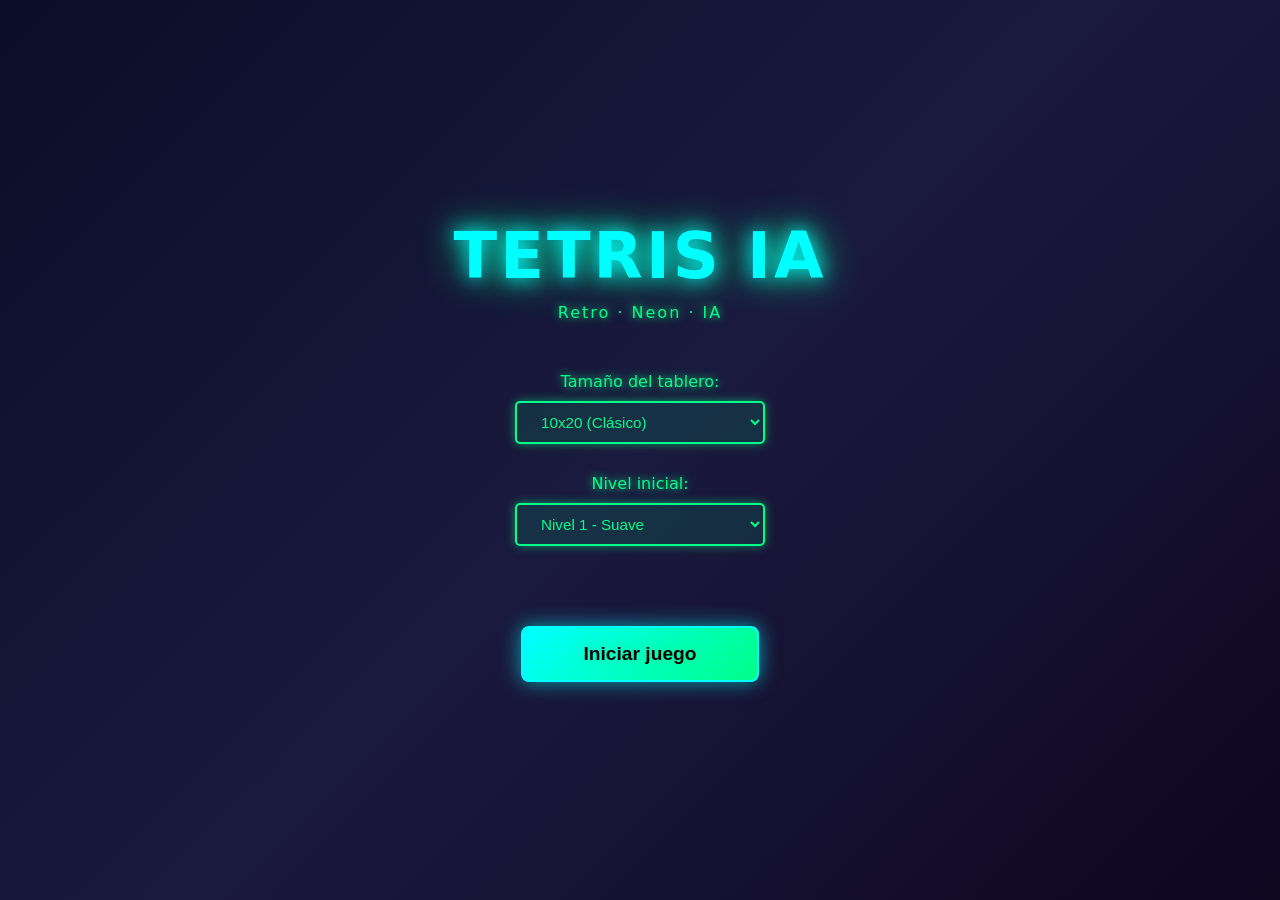
==== index.html @ 9771c183 "Commit incial" ====
<!DOCTYPE html>
<html lang="es">
<head>
    <meta charset="UTF-8">
    <meta name="viewport" content="width=device-width, initial-scale=1.0">
    <title>TETRIS IA - Retro Neon Game</title>
    <link rel="stylesheet" href="style.css">
</head>
<body>
    <!-- Pantalla de inicio -->
    <div id="startScreen" class="start-screen">
        <div class="start-container">
            <h1 class="title">TETRIS IA</h1>
            <p class="subtitle">Retro · Neon · IA</p>
            
            <div class="config-section">
                <label for="boardSize">Tamaño del tablero:</label>
                <select id="boardSize">
                    <option value="10x20">10x20 (Clásico)</option>
                    <option value="15x20">15x20 (Ancho)</option>
                    <option value="8x16">8x16 (Mini)</option>
                </select>
            </div>
            
            <div class="config-section">
                <label for="gameLevel">Nivel inicial:</label>
                <select id="gameLevel">
                    <option value="1">Nivel 1 - Suave</option>
                    <option value="2">Nivel 2 - Medio</option>
                    <option value="3">Nivel 3 - Rápido</option>
                    <option value="4">Nivel 4 - Locura</option>
                </select>
            </div>
            
            <button id="startButton" class="start-button">Iniciar juego</button>
        </div>
    </div>

    <!-- Contenedor del juego -->
    <div id="gameContainer" class="game-container hidden">
        <div class="game-wrapper">
            <!-- Panel principal -->
            <div class="main-panel">
                <canvas id="gameCanvas" width="300" height="600"></canvas>
                <div class="hud">
                    <div class="hud-item">
                        <span class="hud-label">Puntuación</span>
                        <span id="score" class="hud-value">0</span>
                    </div>
                    <div class="hud-item">
                        <span class="hud-label">Líneas</span>
                        <span id="lines" class="hud-value">0</span>
                    </div>
                    <div class="hud-item">
                        <span class="hud-label">Nivel</span>
                        <span id="level" class="hud-value">1</span>
                    </div>
                </div>
            </div>

            <!-- Panel lateral con pieza siguiente -->
            <div class="side-panel">
                <h3 class="next-title">Siguiente</h3>
                <canvas id="nextPieceCanvas" width="120" height="120"></canvas>
            </div>
        </div>
    </div>

    <!-- Game Over Modal -->
    <div id="gameOverModal" class="modal hidden">
        <div class="modal-content">
            <h2>GAME OVER</h2>
            <p>Puntuación final: <span id="finalScore">0</span></p>
            <p>Líneas completadas: <span id="finalLines">0</span></p>
            <button id="restartButton" class="modal-button">Reiniciar</button>
            <button id="menuButton" class="modal-button secondary">Volver al menú</button>
        </div>
    </div>

    <script src="tetris.js"></script>
</body>
</html>
---- style.css ----
/* ============================================
   TETRIS IA - ESTILOS NEON FUTURISTA
   ============================================ */

* {
    margin: 0;
    padding: 0;
    box-sizing: border-box;
}

body {
    width: 100%;
    height: 100vh;
    background: linear-gradient(135deg, #0a0e27 0%, #1a1a3e 50%, #0f0620 100%);
    font-family: 'Segoe UI', system-ui, -apple-system, sans-serif;
    color: #00ff88;
    overflow: hidden;
}

/* ============================================
   PANTALLA DE INICIO
   ============================================ */

.start-screen {
    position: fixed;
    top: 0;
    left: 0;
    width: 100%;
    height: 100%;
    display: flex;
    align-items: center;
    justify-content: center;
    background: linear-gradient(135deg, #0a0e27 0%, #1a1a3e 50%, #0f0620 100%);
    z-index: 1000;
    transition: opacity 0.3s ease;
}

.start-screen.hidden {
    display: none;
    opacity: 0;
}

.start-container {
    text-align: center;
    animation: fadeInScale 0.6s ease-out;
}

@keyframes fadeInScale {
    from {
        opacity: 0;
        transform: scale(0.9);
    }
    to {
        opacity: 1;
        transform: scale(1);
    }
}

.title {
    font-size: 4rem;
    font-weight: bold;
    color: #00ffff;
    text-shadow: 0 0 20px #00ffff, 0 0 40px #00ff88;
    margin-bottom: 10px;
    letter-spacing: 3px;
}

.subtitle {
    font-size: 1rem;
    color: #00ff88;
    margin-bottom: 50px;
    text-shadow: 0 0 10px #00ff88;
    letter-spacing: 2px;
}

.config-section {
    margin: 30px 0;
    display: flex;
    flex-direction: column;
    align-items: center;
    gap: 10px;
}

.config-section label {
    font-size: 1rem;
    color: #00ff88;
    text-shadow: 0 0 10px #00ff88;
}

.config-section select {
    padding: 10px 20px;
    background: rgba(0, 255, 136, 0.1);
    border: 2px solid #00ff88;
    color: #00ff88;
    font-size: 0.95rem;
    border-radius: 5px;
    cursor: pointer;
    min-width: 250px;
    transition: all 0.3s ease;
    box-shadow: 0 0 10px rgba(0, 255, 136, 0.5);
}

.config-section select:hover {
    background: rgba(0, 255, 136, 0.2);
    box-shadow: 0 0 20px rgba(0, 255, 136, 0.8);
}

.config-section select:focus {
    outline: none;
    background: rgba(0, 255, 136, 0.2);
    box-shadow: 0 0 20px rgba(0, 255, 136, 1);
}

.config-section select option {
    background: #0a0e27;
    color: #00ff88;
}

.start-button {
    margin-top: 50px;
    padding: 15px 60px;
    font-size: 1.2rem;
    font-weight: bold;
    color: #000;
    background: linear-gradient(135deg, #00ffff, #00ff88);
    border: 2px solid #00ffff;
    border-radius: 8px;
    cursor: pointer;
    transition: all 0.3s ease;
    text-shadow: 0 0 10px rgba(0, 255, 136, 0.5);
    box-shadow: 0 0 20px rgba(0, 255, 255, 0.6);
}

.start-button:hover {
    transform: scale(1.05);
    box-shadow: 0 0 30px rgba(0, 255, 255, 1), 0 0 60px rgba(0, 255, 136, 0.8);
}

.start-button:active {
    transform: scale(0.98);
}

/* ============================================
   CONTENEDOR DEL JUEGO
   ============================================ */

.game-container {
    position: fixed;
    top: 0;
    left: 0;
    width: 100%;
    height: 100%;
    display: flex;
    align-items: center;
    justify-content: center;
    background: linear-gradient(135deg, #0a0e27 0%, #1a1a3e 50%, #0f0620 100%);
    z-index: 900;
}

.game-container.hidden {
    display: none;
}

.game-wrapper {
    display: flex;
    gap: 40px;
    align-items: flex-start;
}

/* Panel principal */
.main-panel {
    display: flex;
    flex-direction: column;
    gap: 20px;
}

#gameCanvas {
    background: rgba(0, 0, 0, 0.8);
    border: 3px solid #00ff88;
    border-radius: 8px;
    box-shadow: 0 0 30px rgba(0, 255, 136, 0.7),
                inset 0 0 20px rgba(0, 255, 136, 0.2);
    image-rendering: pixelated;
    image-rendering: -moz-crisp-edges;
    image-rendering: crisp-edges;
}

/* HUD */
.hud {
    display: flex;
    gap: 20px;
    justify-content: space-around;
    padding: 15px;
    background: rgba(0, 255, 136, 0.05);
    border: 2px solid #00ff88;
    border-radius: 8px;
    box-shadow: 0 0 15px rgba(0, 255, 136, 0.5);
}

.hud-item {
    display: flex;
    flex-direction: column;
    align-items: center;
    gap: 5px;
}

.hud-label {
    font-size: 0.85rem;
    color: #00ffff;
    text-shadow: 0 0 10px #00ffff;
    opacity: 0.8;
}

.hud-value {
    font-size: 1.5rem;
    font-weight: bold;
    color: #00ff88;
    text-shadow: 0 0 10px #00ff88;
}

/* Panel lateral */
.side-panel {
    display: flex;
    flex-direction: column;
    align-items: center;
    gap: 15px;
}

.next-title {
    font-size: 1.2rem;
    color: #00ff88;
    text-shadow: 0 0 10px #00ff88;
    letter-spacing: 1px;
}

#nextPieceCanvas {
    background: rgba(0, 0, 0, 0.8);
    border: 2px solid #00ff88;
    border-radius: 6px;
    box-shadow: 0 0 20px rgba(0, 255, 136, 0.5),
                inset 0 0 15px rgba(0, 255, 136, 0.15);
    image-rendering: pixelated;
    image-rendering: -moz-crisp-edges;
    image-rendering: crisp-edges;
}

/* ============================================
   MODAL GAME OVER
   ============================================ */

.modal {
    position: fixed;
    top: 0;
    left: 0;
    width: 100%;
    height: 100%;
    background: rgba(0, 0, 0, 0.8);
    display: flex;
    align-items: center;
    justify-content: center;
    z-index: 1001;
    backdrop-filter: blur(5px);
    transition: opacity 0.3s ease;
}

.modal.hidden {
    display: none;
    opacity: 0;
}

.modal-content {
    background: linear-gradient(135deg, rgba(0, 255, 136, 0.1), rgba(0, 255, 255, 0.05));
    border: 3px solid #00ff88;
    border-radius: 10px;
    padding: 50px;
    text-align: center;
    box-shadow: 0 0 50px rgba(0, 255, 136, 0.8),
                0 0 100px rgba(0, 255, 255, 0.5);
    animation: popIn 0.4s ease-out;
}

@keyframes popIn {
    from {
        opacity: 0;
        transform: scale(0.8);
    }
    to {
        opacity: 1;
        transform: scale(1);
    }
}

.modal-content h2 {
    font-size: 2.5rem;
    color: #ff0088;
    text-shadow: 0 0 20px #ff0088;
    margin-bottom: 20px;
    letter-spacing: 2px;
}

.modal-content p {
    font-size: 1.1rem;
    color: #00ff88;
    margin: 10px 0;
    text-shadow: 0 0 10px #00ff88;
}

.modal-content span {
    color: #00ffff;
    font-weight: bold;
    text-shadow: 0 0 10px #00ffff;
}

.modal-button {
    margin-top: 20px;
    margin-right: 10px;
    padding: 12px 40px;
    font-size: 1rem;
    font-weight: bold;
    border: 2px solid #00ff88;
    border-radius: 6px;
    cursor: pointer;
    transition: all 0.3s ease;
    background: linear-gradient(135deg, rgba(0, 255, 136, 0.2), rgba(0, 255, 255, 0.1));
    color: #00ff88;
    text-shadow: 0 0 10px #00ff88;
}

.modal-button:hover {
    background: linear-gradient(135deg, rgba(0, 255, 136, 0.4), rgba(0, 255, 255, 0.2));
    box-shadow: 0 0 20px rgba(0, 255, 136, 0.8);
    transform: scale(1.05);
}

.modal-button.secondary {
    border-color: #00ffff;
    color: #00ffff;
    text-shadow: 0 0 10px #00ffff;
}

.modal-button.secondary:hover {
    background: linear-gradient(135deg, rgba(0, 255, 255, 0.2), rgba(0, 255, 136, 0.1));
    box-shadow: 0 0 20px rgba(0, 255, 255, 0.8);
}

/* ============================================
   UTILIDADES
   ============================================ */

.hidden {
    display: none !important;
}
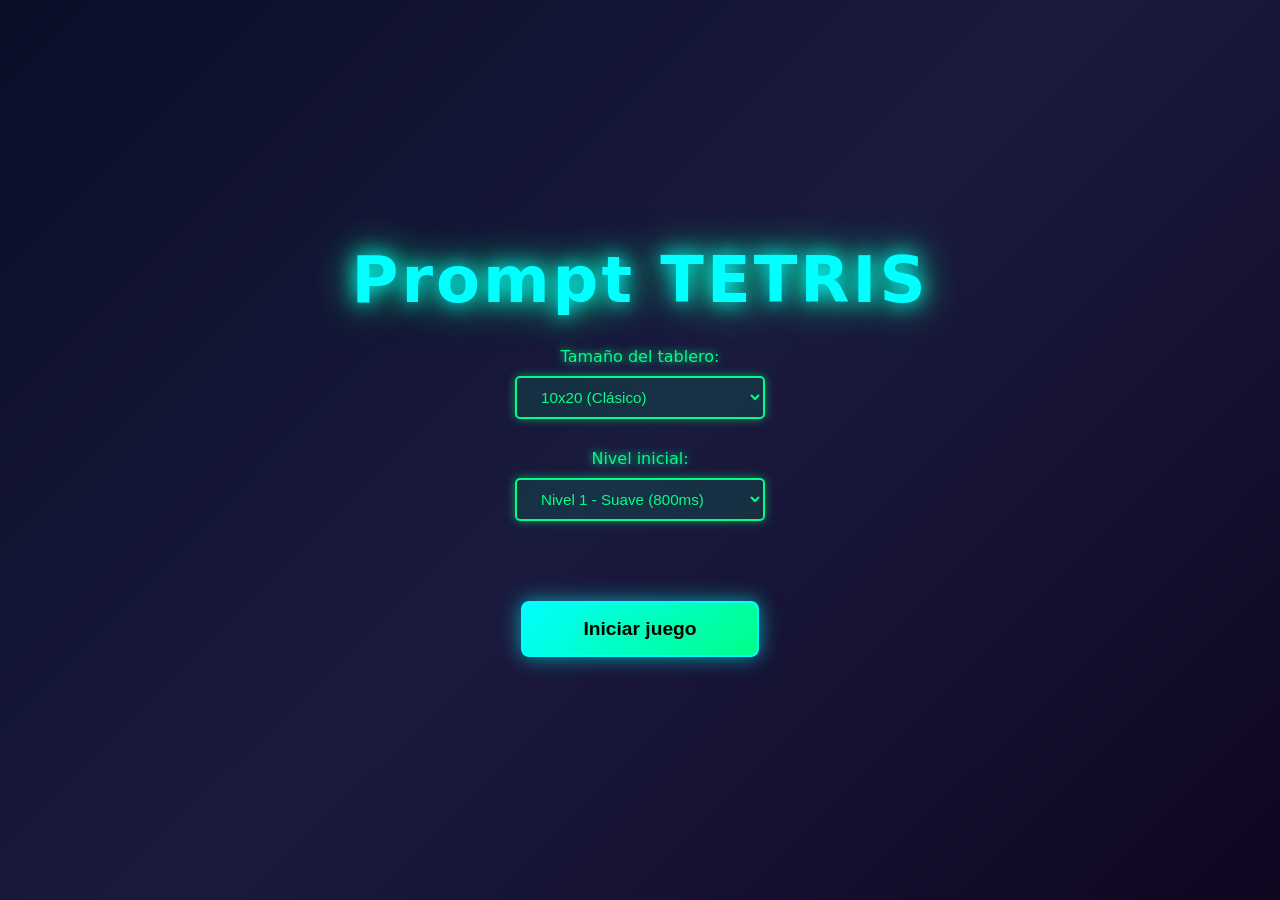
==== commit ecad37c0: "Ajuste de velocidades y niveles progresivos" ====
--- a/index.html
+++ b/index.html
@@ -10,8 +10,7 @@
     <!-- Pantalla de inicio -->
     <div id="startScreen" class="start-screen">
         <div class="start-container">
-            <h1 class="title">TETRIS IA</h1>
-            <p class="subtitle">Retro · Neon · IA</p>
+            <h1 class="title">Prompt TETRIS</h1>
             
             <div class="config-section">
                 <label for="boardSize">Tamaño del tablero:</label>
@@ -25,10 +24,12 @@
             <div class="config-section">
                 <label for="gameLevel">Nivel inicial:</label>
                 <select id="gameLevel">
-                    <option value="1">Nivel 1 - Suave</option>
-                    <option value="2">Nivel 2 - Medio</option>
-                    <option value="3">Nivel 3 - Rápido</option>
-                    <option value="4">Nivel 4 - Locura</option>
+                    <option value="1">Nivel 1 - Suave (800ms)</option>
+                    <option value="2">Nivel 2 - Medio (500ms)</option>
+                    <option value="3">Nivel 3 - Rápido (300ms)</option>
+                    <option value="4">Nivel 4 - Locura (100ms)</option>
+                    <option value="5">Nivel 5 - Insano (70ms)</option>
+                    <option value="6">Nivel 6 - Caos (50ms)</option>
                 </select>
             </div>
             
@@ -55,6 +56,10 @@
                         <span class="hud-label">Nivel</span>
                         <span id="level" class="hud-value">1</span>
                     </div>
+                    <div class="hud-item">
+                        <span class="hud-label">Velocidad</span>
+                        <span id="speed" class="hud-value">Lento</span>
+                    </div>
                 </div>
             </div>
 
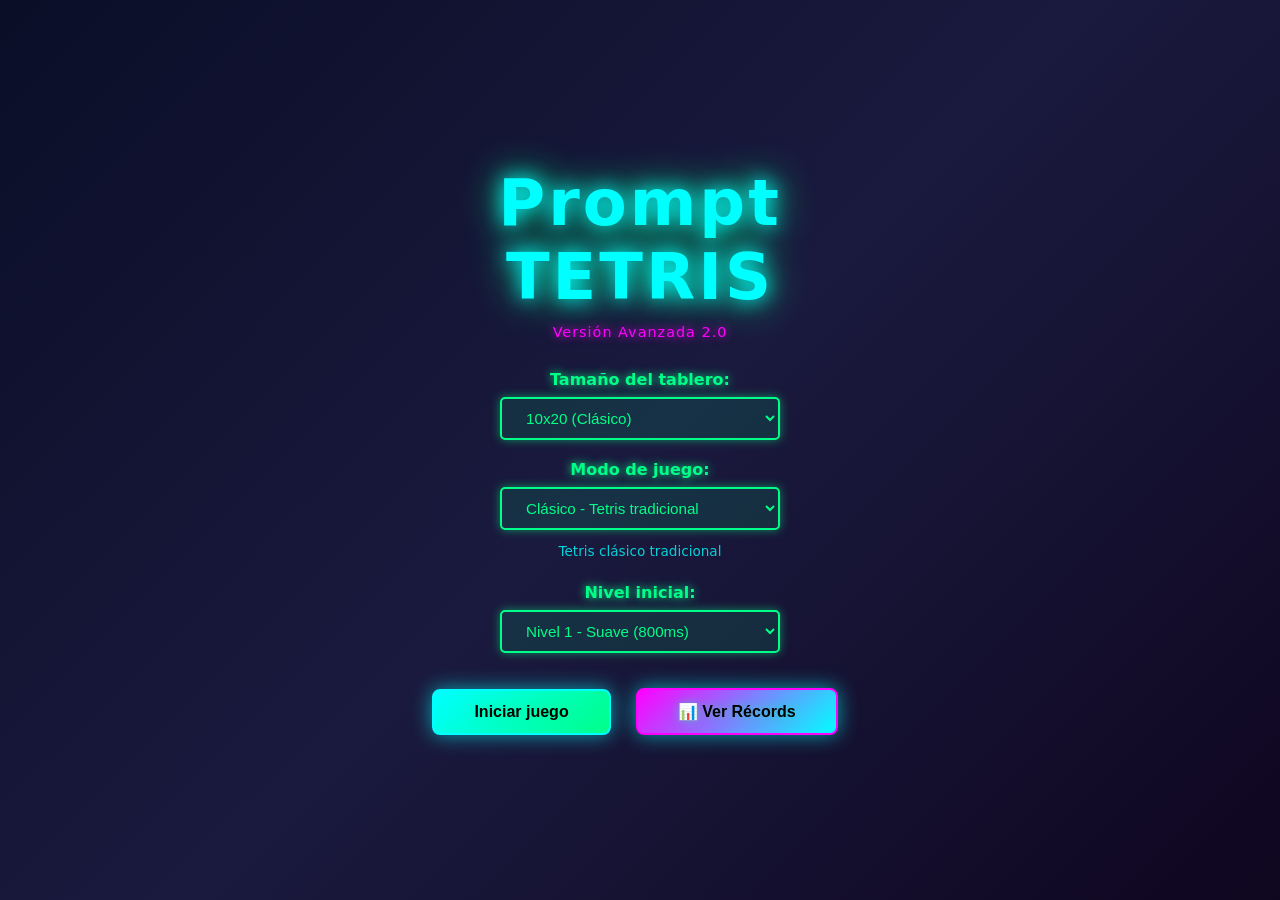
==== commit 394947fe: "Cleanup: Eliminar archivos de la version V2 obsoleta" ====
--- a/index.html
+++ b/index.html
@@ -3,7 +3,7 @@
 <head>
     <meta charset="UTF-8">
     <meta name="viewport" content="width=device-width, initial-scale=1.0">
-    <title>TETRIS IA - Retro Neon Game</title>
+    <title>TETRIS AVANZADO - Retro Neon Game</title>
     <link rel="stylesheet" href="style.css">
 </head>
 <body>
@@ -11,6 +11,7 @@
     <div id="startScreen" class="start-screen">
         <div class="start-container">
             <h1 class="title">Prompt TETRIS</h1>
+            <p class="subtitle">Versión Avanzada 2.0</p>
             
             <div class="config-section">
                 <label for="boardSize">Tamaño del tablero:</label>
@@ -19,6 +20,16 @@
                     <option value="15x20">15x20 (Ancho)</option>
                     <option value="8x16">8x16 (Mini)</option>
                 </select>
+            </div>
+
+            <div class="config-section">
+                <label for="gameMode">Modo de juego:</label>
+                <select id="gameMode">
+                    <option value="classic">Clásico - Tetris tradicional</option>
+                    <option value="sandbox">Sandbox - Sin Game Over</option>
+                    <option value="challenge">Desafío - Más difícil y rápido</option>
+                </select>
+                <p class="mode-description" id="modeDescription">Tetris clásico tradicional</p>
             </div>
             
             <div class="config-section">
@@ -34,6 +45,18 @@
             </div>
             
             <button id="startButton" class="start-button">Iniciar juego</button>
+
+            <!-- Botón para ver récords -->
+            <button id="viewScoresButton" class="view-scores-button">📊 Ver Récords</button>
+        </div>
+    </div>
+
+    <!-- Modal de récords -->
+    <div id="recordsModal" class="modal hidden">
+        <div class="modal-content records-modal">
+            <h2>🏆 Récords Locales</h2>
+            <div id="recordsContent"></div>
+            <button id="closeRecordsButton" class="modal-button">Cerrar</button>
         </div>
     </div>
 
@@ -42,6 +65,9 @@
         <div class="game-wrapper">
             <!-- Panel principal -->
             <div class="main-panel">
+                <div class="controls-hint">
+                    R: Reiniciar | P: Pausa | ESC: Menú | M: Sonido
+                </div>
                 <canvas id="gameCanvas" width="300" height="600"></canvas>
                 <div class="hud">
                     <div class="hud-item">
@@ -61,12 +87,33 @@
                         <span id="speed" class="hud-value">Lento</span>
                     </div>
                 </div>
+                <div class="game-stats">
+                    <div class="stat-item">
+                        Modo: <span id="mode" class="stat-value">Clásico</span>
+                    </div>
+                </div>
             </div>
 
-            <!-- Panel lateral con pieza siguiente -->
+            <!-- Panel lateral -->
             <div class="side-panel">
+                <div class="sound-control">
+                    <button id="soundToggleBtn" class="sound-button">🔊</button>
+                </div>
                 <h3 class="next-title">Siguiente</h3>
                 <canvas id="nextPieceCanvas" width="120" height="120"></canvas>
+                <div class="keyboard-help">
+                    <h4>Controles</h4>
+                    <ul>
+                        <li>← → : Mover</li>
+                        <li>↓ : Bajar</li>
+                        <li>ESPACIO : Hard Drop</li>
+                        <li>Z / ↑ : Rotar</li>
+                        <li><strong>P</strong> : Pausa</li>
+                        <li><strong>R</strong> : Reiniciar</li>
+                        <li><strong>ESC</strong> : Menú</li>
+                        <li><strong>M</strong> : Sonido</li>
+                    </ul>
+                </div>
             </div>
         </div>
     </div>
@@ -75,8 +122,15 @@
     <div id="gameOverModal" class="modal hidden">
         <div class="modal-content">
             <h2>GAME OVER</h2>
-            <p>Puntuación final: <span id="finalScore">0</span></p>
-            <p>Líneas completadas: <span id="finalLines">0</span></p>
+            <div class="game-over-stats">
+                <p>Puntuación final: <span id="finalScore" class="stat-value">0</span></p>
+                <p>Líneas completadas: <span id="finalLines" class="stat-value">0</span></p>
+                <p>Nivel alcanzado: <span id="finalLevel" class="stat-value">1</span></p>
+                <p>Modo: <span id="finalMode" class="stat-value">Clásico</span></p>
+            </div>
+            <hr>
+            <h3>🏆 Récords Actuales</h3>
+            <div id="highScoresDisplay"></div>
             <button id="restartButton" class="modal-button">Reiniciar</button>
             <button id="menuButton" class="modal-button secondary">Volver al menú</button>
         </div>
--- a/style.css
+++ b/style.css
@@ -1,5 +1,5 @@
 /* ============================================
-   TETRIS IA - ESTILOS NEON FUTURISTA
+   TETRIS AVANZADO - ESTILOS NEON v2.0
    ============================================ */
 
 * {
@@ -43,6 +43,8 @@
 .start-container {
     text-align: center;
     animation: fadeInScale 0.6s ease-out;
+    max-width: 500px;
+    padding: 20px;
 }
 
 @keyframes fadeInScale {
@@ -66,25 +68,26 @@
 }
 
 .subtitle {
-    font-size: 1rem;
-    color: #00ff88;
-    margin-bottom: 50px;
-    text-shadow: 0 0 10px #00ff88;
-    letter-spacing: 2px;
+    font-size: 0.9rem;
+    color: #ff00ff;
+    margin-bottom: 30px;
+    text-shadow: 0 0 10px #ff00ff;
+    letter-spacing: 1px;
 }
 
 .config-section {
-    margin: 30px 0;
+    margin: 20px 0;
     display: flex;
     flex-direction: column;
     align-items: center;
-    gap: 10px;
+    gap: 8px;
 }
 
 .config-section label {
     font-size: 1rem;
     color: #00ff88;
     text-shadow: 0 0 10px #00ff88;
+    font-weight: bold;
 }
 
 .config-section select {
@@ -95,7 +98,7 @@
     font-size: 0.95rem;
     border-radius: 5px;
     cursor: pointer;
-    min-width: 250px;
+    min-width: 280px;
     transition: all 0.3s ease;
     box-shadow: 0 0 10px rgba(0, 255, 136, 0.5);
 }
@@ -116,10 +119,19 @@
     color: #00ff88;
 }
 
-.start-button {
-    margin-top: 50px;
-    padding: 15px 60px;
-    font-size: 1.2rem;
+.mode-description {
+    font-size: 0.85rem;
+    color: #00ffff;
+    margin-top: 5px;
+    opacity: 0.8;
+    min-height: 20px;
+}
+
+.start-button, .view-scores-button {
+    margin-top: 15px;
+    margin-right: 10px;
+    padding: 12px 40px;
+    font-size: 1rem;
     font-weight: bold;
     color: #000;
     background: linear-gradient(135deg, #00ffff, #00ff88);
@@ -131,13 +143,19 @@
     box-shadow: 0 0 20px rgba(0, 255, 255, 0.6);
 }
 
-.start-button:hover {
+.start-button:hover, .view-scores-button:hover {
     transform: scale(1.05);
     box-shadow: 0 0 30px rgba(0, 255, 255, 1), 0 0 60px rgba(0, 255, 136, 0.8);
 }
 
-.start-button:active {
+.start-button:active, .view-scores-button:active {
     transform: scale(0.98);
+}
+
+.view-scores-button {
+    background: linear-gradient(135deg, #ff00ff, #00ffff);
+    border-color: #ff00ff;
+    margin-left: 10px;
 }
 
 /* ============================================
@@ -155,6 +173,8 @@
     justify-content: center;
     background: linear-gradient(135deg, #0a0e27 0%, #1a1a3e 50%, #0f0620 100%);
     z-index: 900;
+    padding: 20px;
+    overflow: auto;
 }
 
 .game-container.hidden {
@@ -163,15 +183,24 @@
 
 .game-wrapper {
     display: flex;
-    gap: 40px;
+    gap: 30px;
     align-items: flex-start;
+}
+
+.controls-hint {
+    font-size: 0.85rem;
+    color: #00ffff;
+    text-shadow: 0 0 5px #00ffff;
+    margin-bottom: 10px;
+    opacity: 0.7;
+    text-align: center;
 }
 
 /* Panel principal */
 .main-panel {
     display: flex;
     flex-direction: column;
-    gap: 20px;
+    gap: 15px;
 }
 
 #gameCanvas {
@@ -188,9 +217,9 @@
 /* HUD */
 .hud {
     display: flex;
-    gap: 20px;
+    gap: 15px;
     justify-content: space-around;
-    padding: 15px;
+    padding: 12px;
     background: rgba(0, 255, 136, 0.05);
     border: 2px solid #00ff88;
     border-radius: 8px;
@@ -201,20 +230,40 @@
     display: flex;
     flex-direction: column;
     align-items: center;
-    gap: 5px;
+    gap: 3px;
 }
 
 .hud-label {
-    font-size: 0.85rem;
+    font-size: 0.8rem;
     color: #00ffff;
     text-shadow: 0 0 10px #00ffff;
     opacity: 0.8;
 }
 
 .hud-value {
-    font-size: 1.5rem;
-    font-weight: bold;
-    color: #00ff88;
+    font-size: 1.3rem;
+    font-weight: bold;
+    color: #00ff88;
+    text-shadow: 0 0 10px #00ff88;
+}
+
+.game-stats {
+    padding: 10px;
+    background: rgba(0, 255, 136, 0.05);
+    border: 1px solid #00ff88;
+    border-radius: 6px;
+    font-size: 0.9rem;
+    text-align: center;
+}
+
+.stat-item {
+    color: #00ffff;
+    text-shadow: 0 0 8px #00ffff;
+}
+
+.stat-value {
+    color: #00ff88;
+    font-weight: bold;
     text-shadow: 0 0 10px #00ff88;
 }
 
@@ -226,8 +275,33 @@
     gap: 15px;
 }
 
+.sound-control {
+    width: 100%;
+    text-align: center;
+}
+
+.sound-button {
+    padding: 10px 15px;
+    font-size: 1.2rem;
+    background: rgba(0, 255, 136, 0.15);
+    border: 2px solid #00ff88;
+    border-radius: 6px;
+    cursor: pointer;
+    transition: all 0.3s ease;
+    box-shadow: 0 0 10px rgba(0, 255, 136, 0.4);
+}
+
+.sound-button:hover {
+    background: rgba(0, 255, 136, 0.3);
+    box-shadow: 0 0 15px rgba(0, 255, 136, 0.8);
+}
+
+.sound-button.muted {
+    opacity: 0.6;
+}
+
 .next-title {
-    font-size: 1.2rem;
+    font-size: 1rem;
     color: #00ff88;
     text-shadow: 0 0 10px #00ff88;
     letter-spacing: 1px;
@@ -244,8 +318,35 @@
     image-rendering: crisp-edges;
 }
 
-/* ============================================
-   MODAL GAME OVER
+.keyboard-help {
+    background: rgba(0, 255, 136, 0.08);
+    border: 1px solid #00ff88;
+    border-radius: 6px;
+    padding: 12px;
+    font-size: 0.75rem;
+    color: #00ffff;
+    text-shadow: 0 0 8px #00ffff;
+    max-width: 150px;
+}
+
+.keyboard-help h4 {
+    color: #00ff88;
+    margin-bottom: 8px;
+    text-shadow: 0 0 10px #00ff88;
+    text-align: center;
+}
+
+.keyboard-help ul {
+    list-style: none;
+}
+
+.keyboard-help li {
+    padding: 3px 0;
+    line-height: 1.4;
+}
+
+/* ============================================
+   MODAL GENÉRICO
    ============================================ */
 
 .modal {
@@ -254,7 +355,7 @@
     left: 0;
     width: 100%;
     height: 100%;
-    background: rgba(0, 0, 0, 0.8);
+    background: rgba(0, 0, 0, 0.85);
     display: flex;
     align-items: center;
     justify-content: center;
@@ -272,11 +373,14 @@
     background: linear-gradient(135deg, rgba(0, 255, 136, 0.1), rgba(0, 255, 255, 0.05));
     border: 3px solid #00ff88;
     border-radius: 10px;
-    padding: 50px;
+    padding: 40px;
     text-align: center;
     box-shadow: 0 0 50px rgba(0, 255, 136, 0.8),
                 0 0 100px rgba(0, 255, 255, 0.5);
     animation: popIn 0.4s ease-out;
+    max-width: 600px;
+    max-height: 80vh;
+    overflow-y: auto;
 }
 
 @keyframes popIn {
@@ -291,31 +395,95 @@
 }
 
 .modal-content h2 {
-    font-size: 2.5rem;
-    color: #ff0088;
-    text-shadow: 0 0 20px #ff0088;
+    font-size: 2.2rem;
+    color: #ff00ff;
+    text-shadow: 0 0 20px #ff00ff;
     margin-bottom: 20px;
     letter-spacing: 2px;
 }
 
+.modal-content h3 {
+    font-size: 1.2rem;
+    color: #00ffff;
+    text-shadow: 0 0 15px #00ffff;
+    margin: 15px 0 10px 0;
+}
+
 .modal-content p {
-    font-size: 1.1rem;
-    color: #00ff88;
-    margin: 10px 0;
-    text-shadow: 0 0 10px #00ff88;
-}
-
-.modal-content span {
+    font-size: 1rem;
+    color: #00ff88;
+    margin: 8px 0;
+    text-shadow: 0 0 10px #00ff88;
+}
+
+.modal-content hr {
+    border: 1px solid #00ff88;
+    opacity: 0.3;
+    margin: 15px 0;
+}
+
+.game-over-stats {
+    background: rgba(0, 255, 136, 0.05);
+    padding: 15px;
+    border-radius: 6px;
+    border: 1px solid #00ff88;
+    margin: 15px 0;
+}
+
+/* ============================================
+   TABLA DE RÉCORDS
+   ============================================ */
+
+.records-modal .modal-content {
+    max-width: 500px;
+}
+
+.high-scores-table {
+    width: 100%;
+    border-collapse: collapse;
+    margin: 15px 0;
+    background: rgba(0, 255, 136, 0.08);
+    border: 1px solid #00ff88;
+    border-radius: 6px;
+}
+
+.high-scores-table th,
+.high-scores-table td {
+    padding: 10px 8px;
+    text-align: center;
+    border-bottom: 1px solid rgba(0, 255, 136, 0.3);
+    color: #00ff88;
+    font-size: 0.9rem;
+}
+
+.high-scores-table th {
+    background: rgba(0, 255, 136, 0.15);
     color: #00ffff;
     font-weight: bold;
     text-shadow: 0 0 10px #00ffff;
 }
 
+.high-scores-table tr:hover {
+    background: rgba(0, 255, 136, 0.1);
+}
+
+.high-scores-table td {
+    text-shadow: 0 0 5px #00ff88;
+}
+
+#highScoresDisplay {
+    text-align: left;
+}
+
+/* ============================================
+   BOTONES DE MODAL
+   ============================================ */
+
 .modal-button {
-    margin-top: 20px;
+    margin-top: 10px;
     margin-right: 10px;
-    padding: 12px 40px;
-    font-size: 1rem;
+    padding: 12px 30px;
+    font-size: 0.95rem;
     font-weight: bold;
     border: 2px solid #00ff88;
     border-radius: 6px;
@@ -344,9 +512,77 @@
 }
 
 /* ============================================
+   RESPONSIVE
+   ============================================ */
+
+@media (max-width: 1200px) {
+    .game-wrapper {
+        gap: 20px;
+    }
+}
+
+@media (max-width: 900px) {
+    .game-wrapper {
+        flex-direction: column;
+        align-items: center;
+    }
+
+    .side-panel {
+        flex-direction: row;
+        width: 100%;
+        justify-content: center;
+        flex-wrap: wrap;
+    }
+
+    .keyboard-help {
+        order: -1;
+    }
+}
+
+@media (max-width: 600px) {
+    .title {
+        font-size: 2.5rem;
+    }
+
+    .config-section select {
+        min-width: 220px;
+    }
+
+    .hud {
+        flex-direction: column;
+        gap: 8px;
+    }
+
+    .modal-content {
+        padding: 20px;
+        margin: 10px;
+    }
+
+    .start-button, .view-scores-button {
+        display: block;
+        width: 100%;
+        margin: 10px 0;
+    }
+}
+
+/* ============================================
    UTILIDADES
    ============================================ */
 
 .hidden {
     display: none !important;
 }
+
+/* Animación de pulso */
+@keyframes pulse {
+    0%, 100% {
+        opacity: 1;
+    }
+    50% {
+        opacity: 0.7;
+    }
+}
+
+.pulsing {
+    animation: pulse 1s infinite;
+}
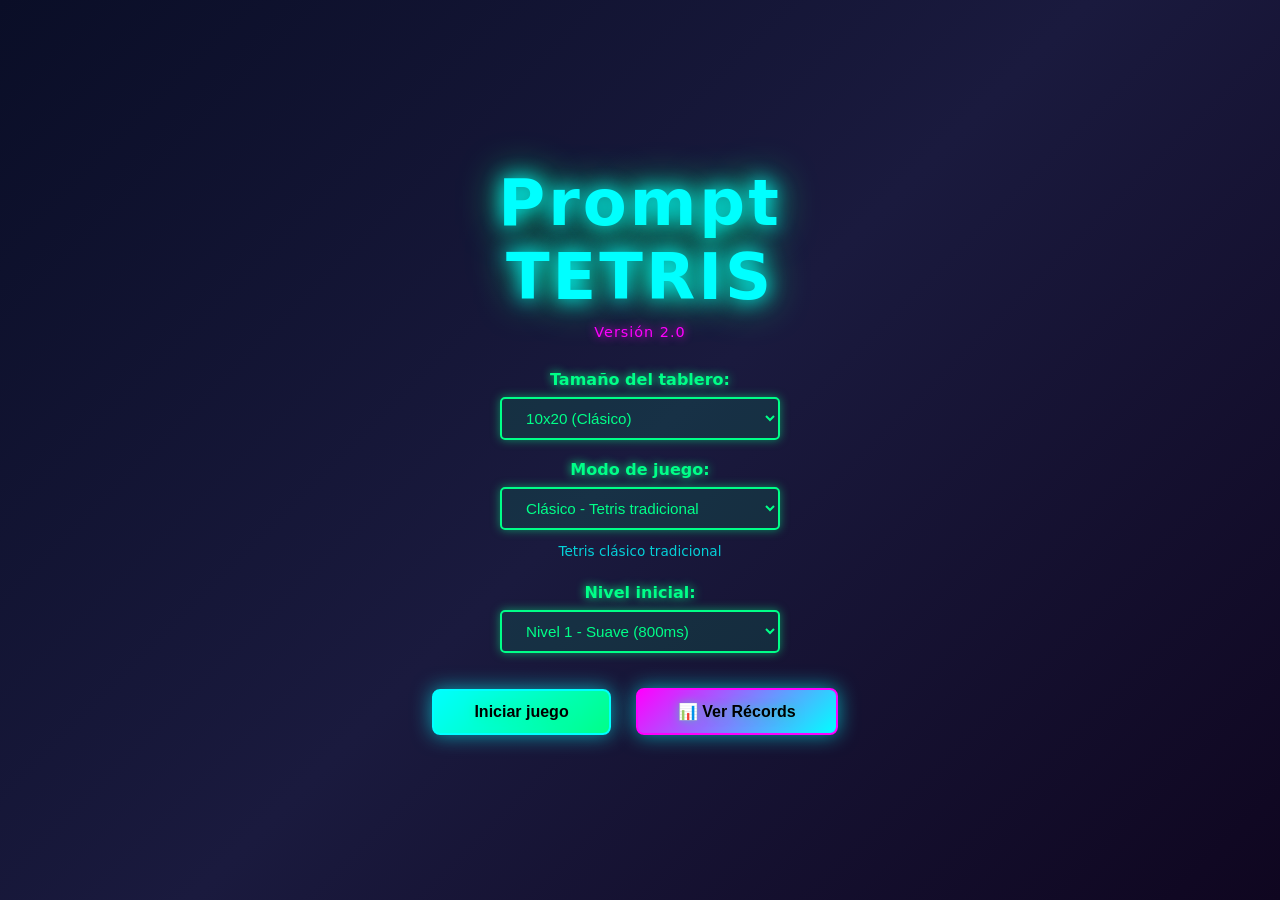
==== commit bd19bf51: "nombres" ====
--- a/index.html
+++ b/index.html
@@ -3,7 +3,7 @@
 <head>
     <meta charset="UTF-8">
     <meta name="viewport" content="width=device-width, initial-scale=1.0">
-    <title>TETRIS AVANZADO - Retro Neon Game</title>
+    <title>TETRIS - Neon Game</title>
     <link rel="stylesheet" href="style.css">
 </head>
 <body>
@@ -11,7 +11,7 @@
     <div id="startScreen" class="start-screen">
         <div class="start-container">
             <h1 class="title">Prompt TETRIS</h1>
-            <p class="subtitle">Versión Avanzada 2.0</p>
+            <p class="subtitle">Versión 2.0</p>
             
             <div class="config-section">
                 <label for="boardSize">Tamaño del tablero:</label>
@@ -26,7 +26,6 @@
                 <label for="gameMode">Modo de juego:</label>
                 <select id="gameMode">
                     <option value="classic">Clásico - Tetris tradicional</option>
-                    <option value="sandbox">Sandbox - Sin Game Over</option>
                     <option value="challenge">Desafío - Más difícil y rápido</option>
                 </select>
                 <p class="mode-description" id="modeDescription">Tetris clásico tradicional</p>
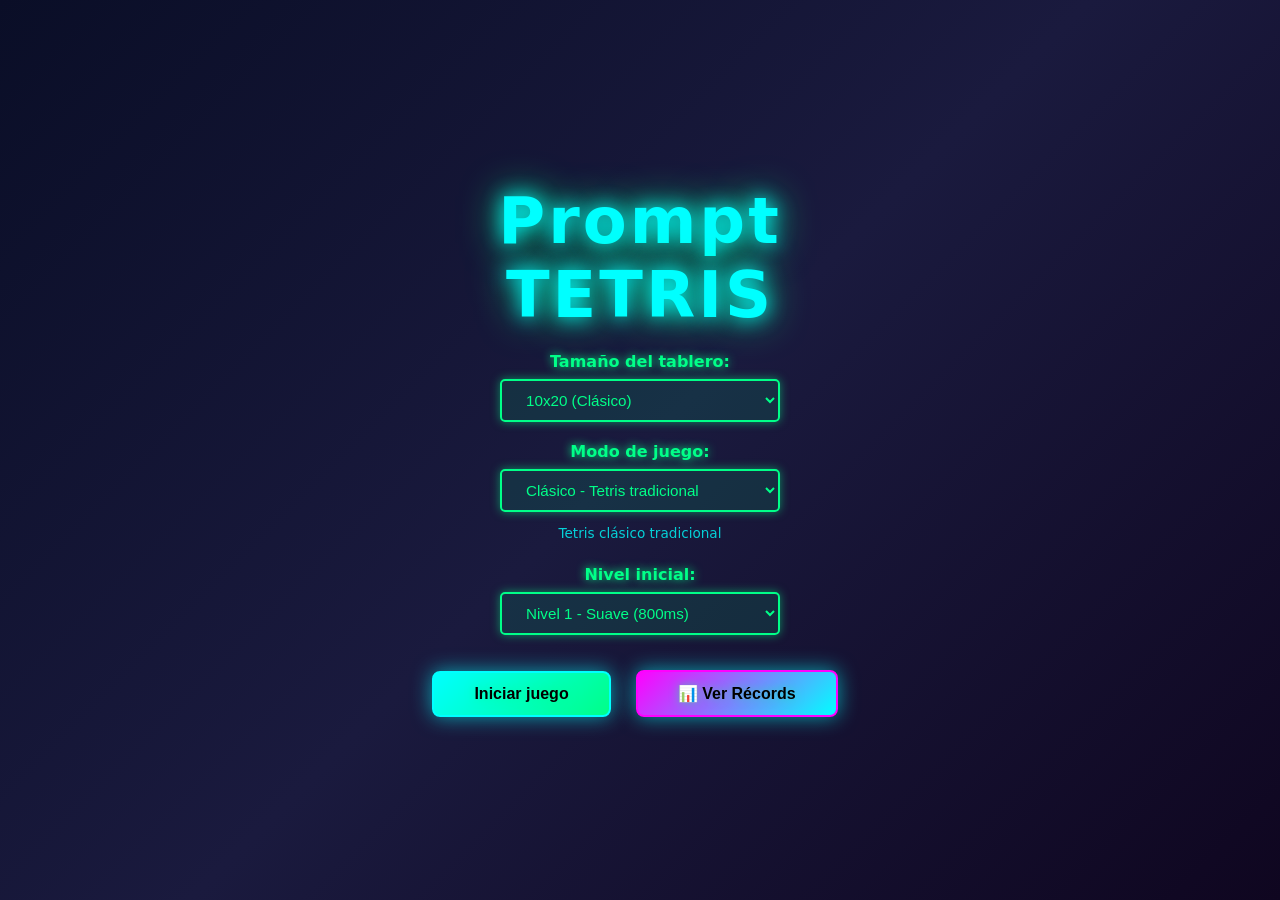
==== commit f880b601: "Titulos" ====
--- a/index.html
+++ b/index.html
@@ -3,7 +3,7 @@
 <head>
     <meta charset="UTF-8">
     <meta name="viewport" content="width=device-width, initial-scale=1.0">
-    <title>TETRIS - Neon Game</title>
+    <title>Prompt TETRIS</title>
     <link rel="stylesheet" href="style.css">
 </head>
 <body>
@@ -11,7 +11,6 @@
     <div id="startScreen" class="start-screen">
         <div class="start-container">
             <h1 class="title">Prompt TETRIS</h1>
-            <p class="subtitle">Versión 2.0</p>
             
             <div class="config-section">
                 <label for="boardSize">Tamaño del tablero:</label>
